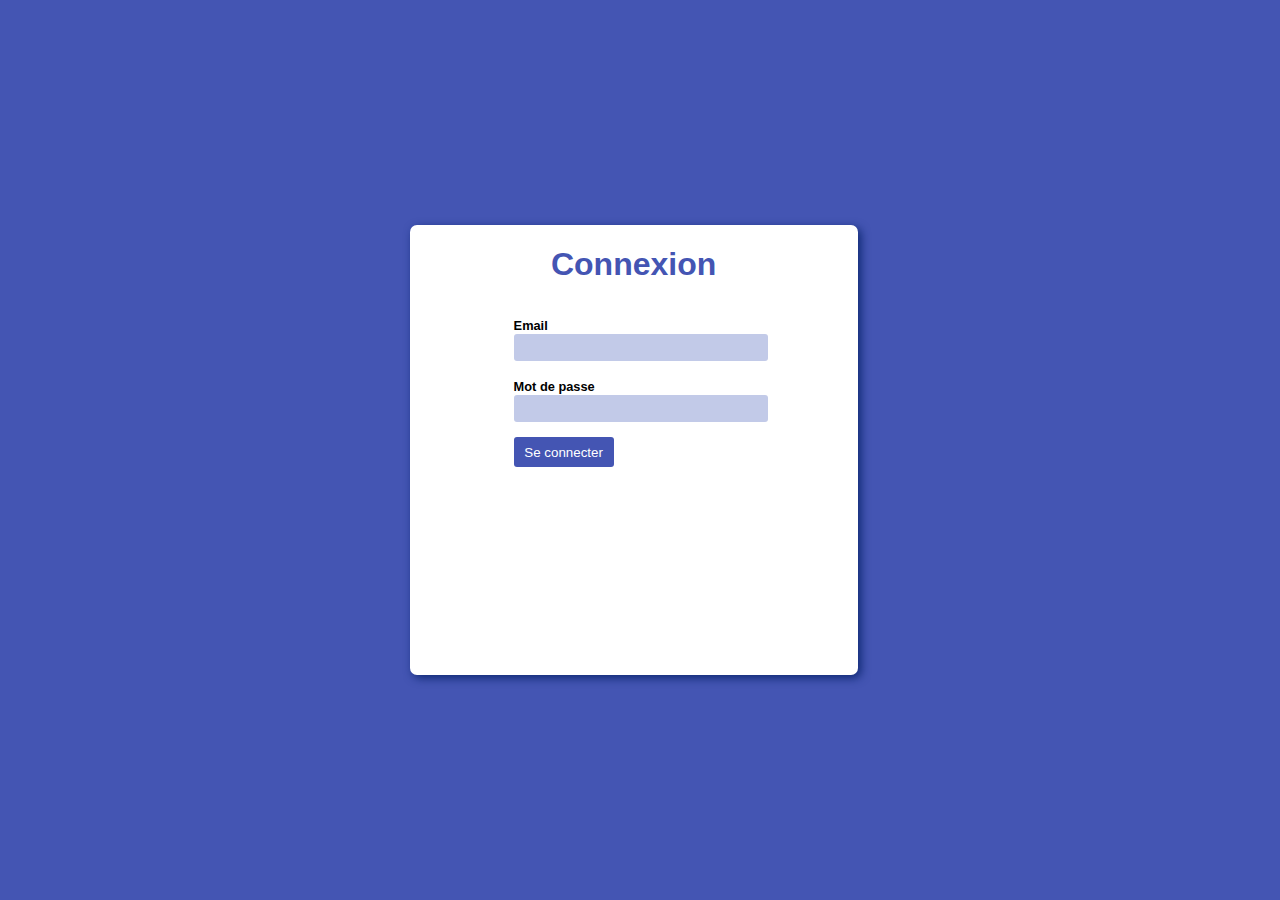
==== exo2/exo2.html @ f1447b5c "Form" ====
<!DOCTYPE html>
<html lang="fr">
    <head>
        <meta charset="utf-8">
        <link rel="stylesheet" href="style2.css">
        <title>
            Le Titre
        </title>
    </head>
    
<body>
    <main>
        <header></header>
        
        <form method="post">
            <h1>Connexion</h1>
               <fieldset> 
                   <fieldset>
                        <label>Email</label>
                            <input type="email" class="input_txt"/>
                    </fieldset> 
                    <fieldset>
                        <label>Mot de passe</label>
                            <input type="password" class="input_txt"/>
                    </fieldset>
                    <fieldset>
                        <button type="button">Se connecter</button>
                    </fieldset>
                </fieldset>
        </form>
    </main>
</body>
</html>
---- exo2/style2.css ----
body {
    height:100vh;
    width:100vw;
    margin:0;
    padding:0;
    background-color:#4455b3;
    font-family : 'Arial', sans-serif;
}

h1 {
    color:#4455b3;
    text-align:center;
    font-weight:bold;
}

fieldset {
    margin:0 40px 0 40px;
    border:none;
}

form {
    height:50vh;
    width:35vw;
    background-color:#fff;
    border-radius:7px;
    position:absolute;
    left:32vw;
    top:25vh;
    box-shadow:3px 3px 10px #0e2872;
}
label {
    font-size:0.8em;
    font-weight:bold;
}
.input_txt {
    background-color:#c2cae8;
    border:none;
    border-radius:3px;
    height:25px;
    width:250px;
}

button {
    background-color:#4455b3;
    color:#fff;
    height:30px;
    width:100px;
    border:none;
    border-radius:3px;
    text-align:center;
}
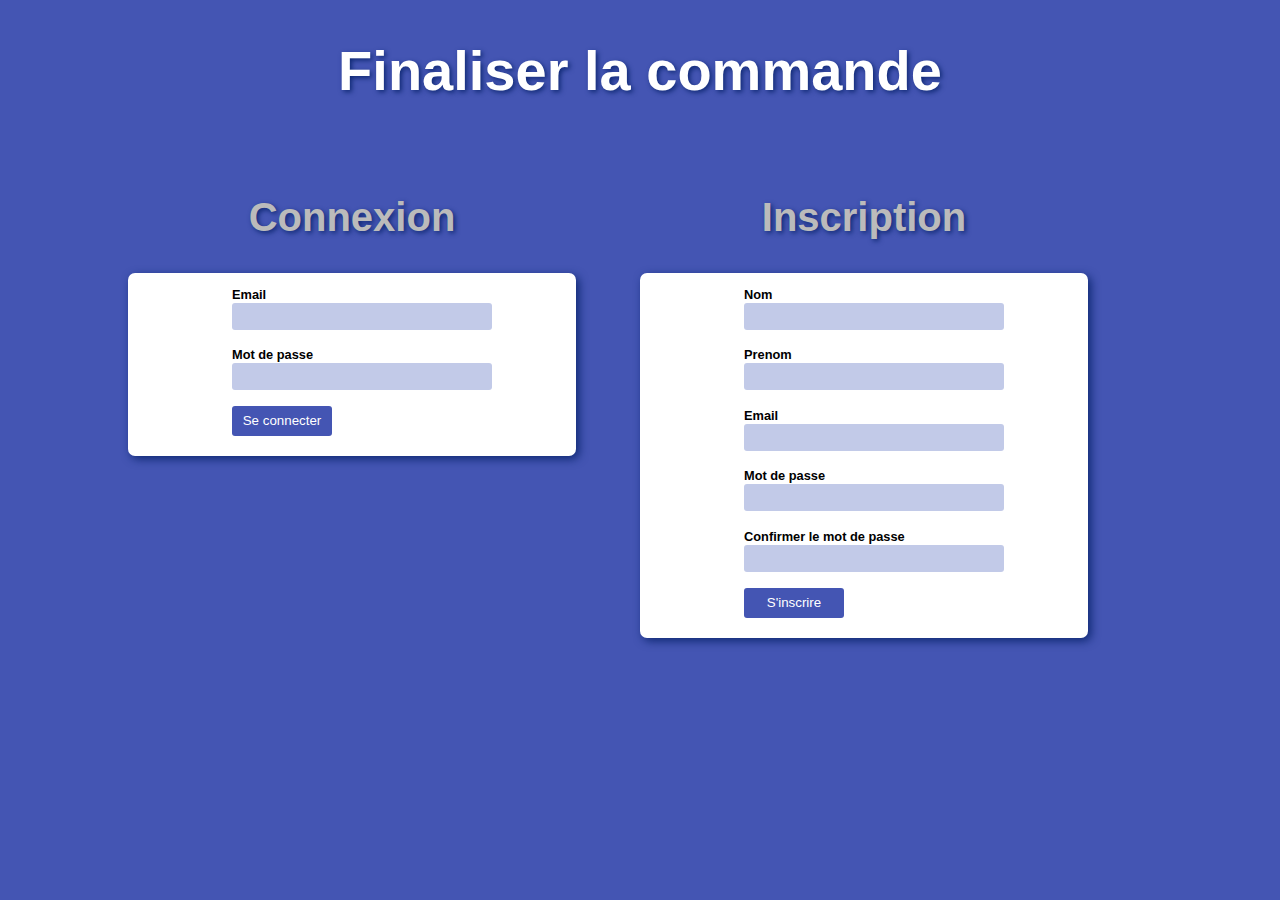
==== commit 2e8ea748: "Form" ====
--- a/exo2/exo2.html
+++ b/exo2/exo2.html
@@ -10,10 +10,12 @@
     
 <body>
     <main>
-        <header></header>
-        
+        <header>
+            <h1>Finaliser la commande</h1>
+        </header>
+        <section id="connect">
+        <h2>Connexion</h2>
         <form method="post">
-            <h1>Connexion</h1>
                <fieldset> 
                    <fieldset>
                         <label>Email</label>
@@ -28,6 +30,37 @@
                     </fieldset>
                 </fieldset>
         </form>
+        </section>
+        <section id="sign_up">
+        <h2>Inscription</h2>
+        <form method="post">
+                <fieldset> 
+                   <fieldset>
+                        <label>Nom</label>
+                            <input type="text" class="input_txt"/>
+                    </fieldset> 
+                    <fieldset>
+                        <label>Prenom</label>
+                            <input type="text" class="input_txt"/>
+                    </fieldset>
+                    <fieldset>
+                        <label>Email</label>
+                            <input type="email" class="input_txt"/>
+                    </fieldset>
+                    <fieldset>
+                        <label>Mot de passe</label>
+                            <input type="password" class="input_txt"/>
+                    </fieldset> 
+                    <fieldset>
+                        <label>Confirmer le mot de passe</label>
+                            <input type="password" class="input_txt"/>
+                    </fieldset>
+                    <fieldset>
+                        <button type="button">S'inscrire</button>
+                    </fieldset>
+                </fieldset>
+        </form>
+        </section>
     </main>
 </body>
 </html>--- a/exo2/style2.css
+++ b/exo2/style2.css
@@ -1,4 +1,4 @@
-body {
+html {
     height:100vh;
     width:100vw;
     margin:0;
@@ -7,11 +7,47 @@
     font-family : 'Arial', sans-serif;
 }
 
+
+
+/*TITRE*/
 h1 {
-    color:#4455b3;
+    color:#fff;
+    text-shadow:2px 2px 5px #0e2872;
     text-align:center;
     font-weight:bold;
+    font-size:3.5em;
 }
+
+h2 {
+    color:#bbbbbb;
+    text-shadow:2px 2px 5px #0e2872;
+}
+
+/*POSITIONNEMENT*/
+
+#connect {
+    position:absolute;
+    top:18vh;
+    left:10vw;
+    height:40vh;
+    width:35vw;
+}
+
+#sign_up {
+    position:absolute;
+    top:18vh;
+    left:50vw;
+    height:50vh;
+    width:35vw;
+    
+}
+
+section > h2 {
+    text-align:center;
+    font-size:2.5em;
+}
+
+/*FORM*/
 
 fieldset {
     margin:0 40px 0 40px;
@@ -19,25 +55,22 @@
 }
 
 form {
-    height:50vh;
-    width:35vw;
     background-color:#fff;
     border-radius:7px;
-    position:absolute;
-    left:32vw;
-    top:25vh;
     box-shadow:3px 3px 10px #0e2872;
 }
+
 label {
     font-size:0.8em;
     font-weight:bold;
 }
+
 .input_txt {
     background-color:#c2cae8;
     border:none;
     border-radius:3px;
     height:25px;
-    width:250px;
+    width:20vw;
 }
 
 button {
